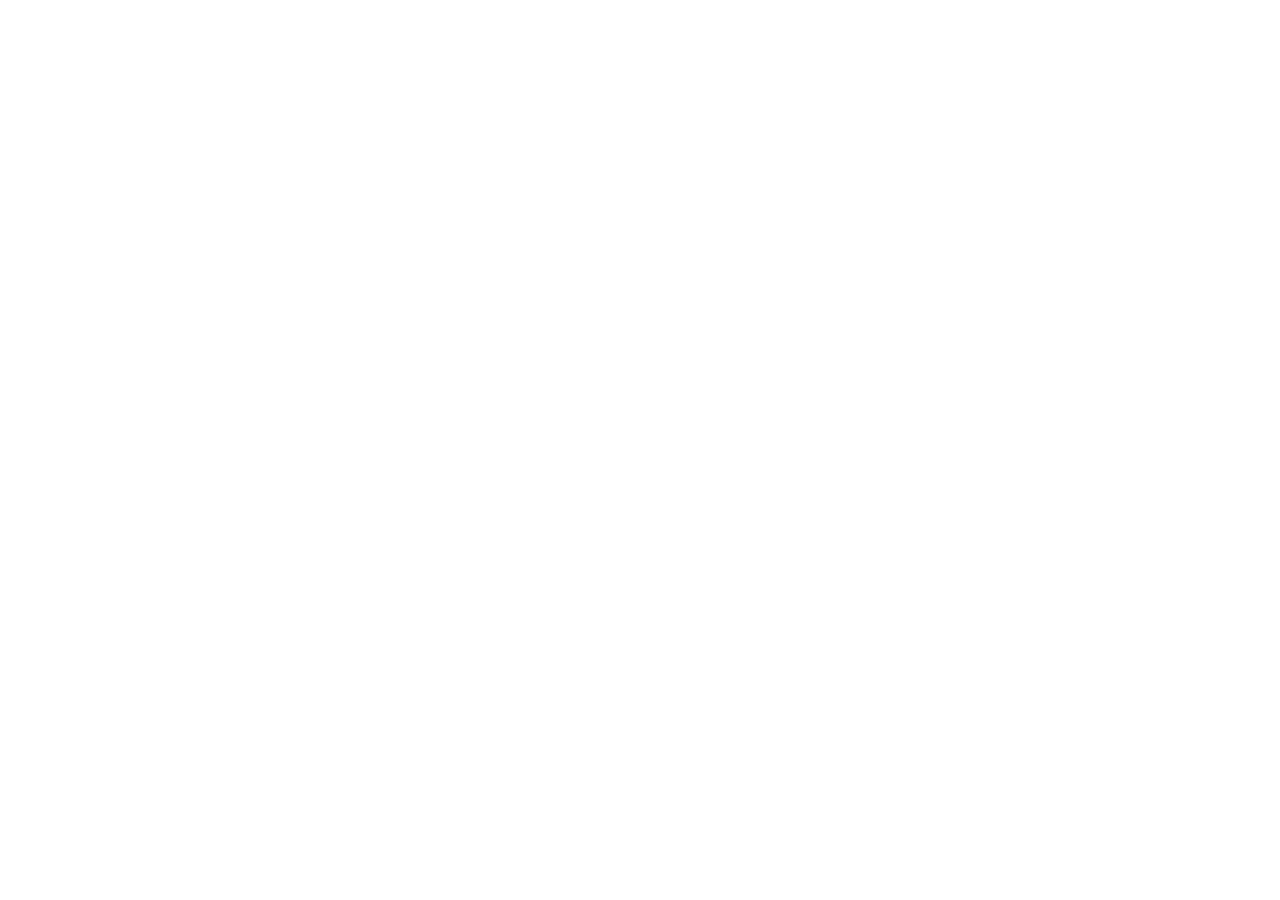
==== bobCatSS.html @ 3bbb3f69 "elkezdés, live share megcsinálása" ====
<!DOCTYPE html>
<html lang="hu">
<head>
    <meta charset="UTF-8">
    <meta name="viewport" content="width=device-width, initial-scale=1.0">
    <title>Soul Riders official</title>
</head>
<body>

    
    
</body>
</html>
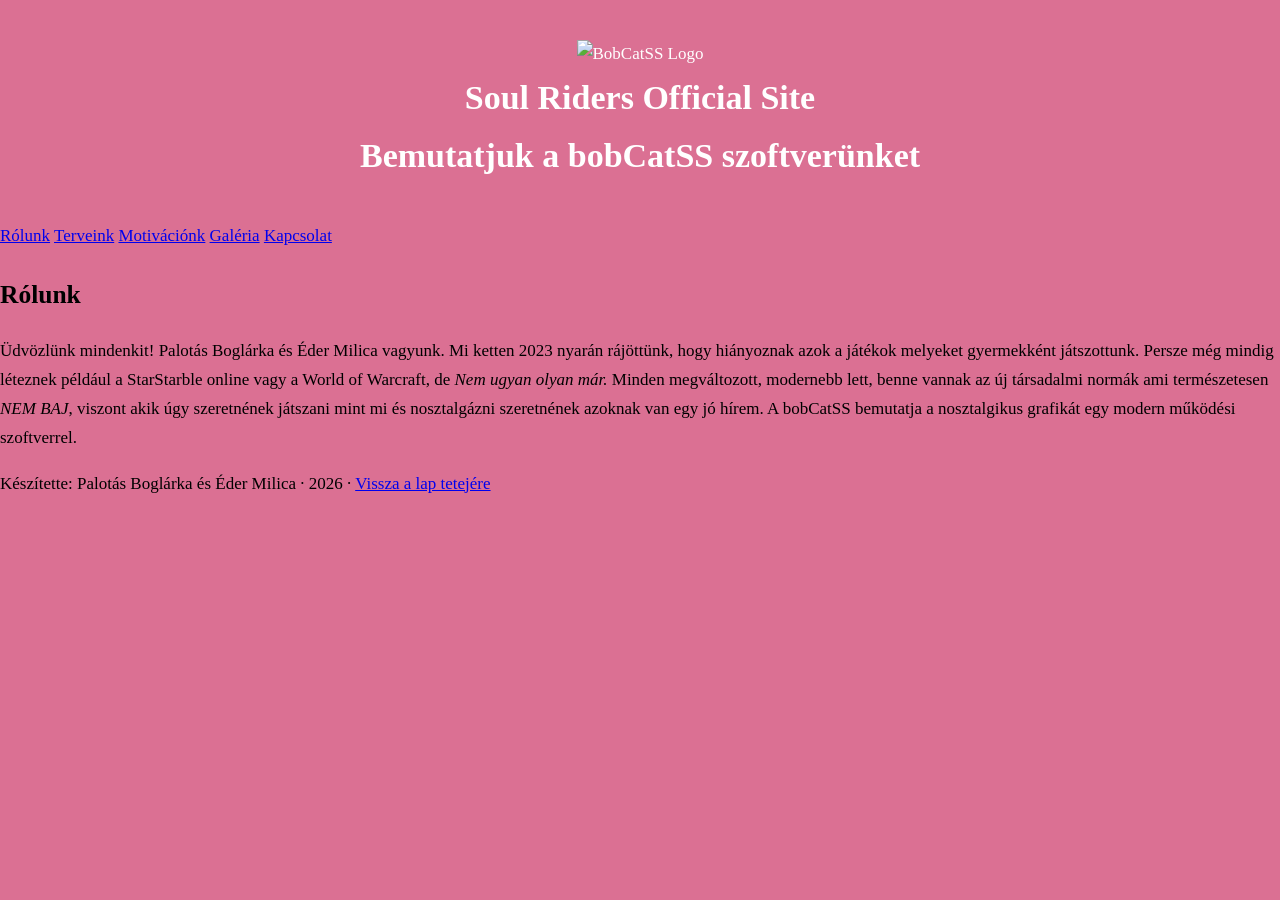
==== commit d335316b: "html elkezdes css allitgatasok" ====
--- a/bobCatSS.html
+++ b/bobCatSS.html
@@ -4,10 +4,47 @@
     <meta charset="UTF-8">
     <meta name="viewport" content="width=device-width, initial-scale=1.0">
     <title>Soul Riders official</title>
+    <link rel="stylesheet" href="bobCatSS.css">
 </head>
 <body>
+<div class="fejlec" id="tetejere">
+    <img src="bobcat.png" alt="BobCatSS Logo" class="logo">
+    <h1>Soul Riders Official Site <br>
+    Bemutatjuk a bobCatSS szoftverünket</h1>
+</div>
 
-    
-    
+<div class="menu">
+  <a href="#rolunk">Rólunk</a>
+  <a href="#terveink">Terveink</a>
+  <a href="#motivacionk">Motivációnk</a>
+  <a href="#Galéria">Galéria</a>
+  <a href="#kapcsolat">Kapcsolat</a>
+</div>
+
+<div class="tartalom">
+    <div class="doboz" id="rolunk">
+        <h2>Rólunk</h2>
+        <p>Üdvözlünk mindenkit! Palotás Boglárka és Éder Milica vagyunk.
+        Mi ketten 2023 nyarán rájöttünk, hogy hiányoznak azok a játékok melyeket gyermekként játszottunk.
+        Persze még mindig léteznek például a StarStarble online vagy a World of Warcraft, de <i>Nem ugyan olyan már.</i>
+        Minden megváltozott, modernebb lett, benne vannak az új társadalmi normák ami természetesen <i>NEM BAJ</i>, 
+        viszont akik úgy szeretnének játszani mint mi és nosztalgázni szeretnének azoknak van egy jó hírem.
+        A bobCatSS bemutatja a nosztalgikus grafikát egy modern működési szoftverrel. </p>
+
+
+
+
+
+
+        
+
+    </div>
+</div>
+  <div class="lablec">
+    <p>
+      Készítette: Palotás Boglárka és Éder Milica &middot; 2026 &middot;
+      <a href="#tetejere">Vissza a lap tetejére</a>
+    </p>
+  </div>
 </body>
 </html>
--- a/bobCatSS.css
+++ b/bobCatSS.css
@@ -0,0 +1,35 @@
+body {
+  margin: 0;                          /* a böngésző alapértelmezett margóját nullázzuk */
+  background-color: palevioletred/* HÁTTÉRSZÍN */;
+  color: black/* SZÖVEGSZÍN */;
+  font-family: 'Times New Roman', Times, serif/* BETŰTÍPUS-LISTA */;
+  font-size: 17px;
+  line-height: 1.7;                /* sortávolság: a betűméret 1,7-szerese */
+}
+
+.fejlec {
+  background-color: /* FŐSZÍN */;
+  color: #ffffff;                  /* fehér szöveg a sötét háttéren */
+  padding: 40px 20px 32px;         /* belső térköz: fent / oldalt / lent */
+  text-align: center;             /* középre igazít mindent, ami benne van */
+}
+
+.profilkep {
+  width: 150px;
+  height: 150px;
+  border: 5px solid #ffffff;       /* vastagság stílus szín */
+  border-radius: 50%;             /* 50% = tökéletes kör */
+  margin-bottom: 14px;
+}
+
+.fejlec h1 {                        /* leszármazott szelektor:
+                                          csak a fejlécben lévő h1 */
+  margin: 0 0 6px;
+  font-size: /* 30px és 36px között */;
+}
+
+.motto {
+  margin: 0;
+  color: /* halvány szín, ami illik a fejléchez */;
+  font-style: italic;
+}
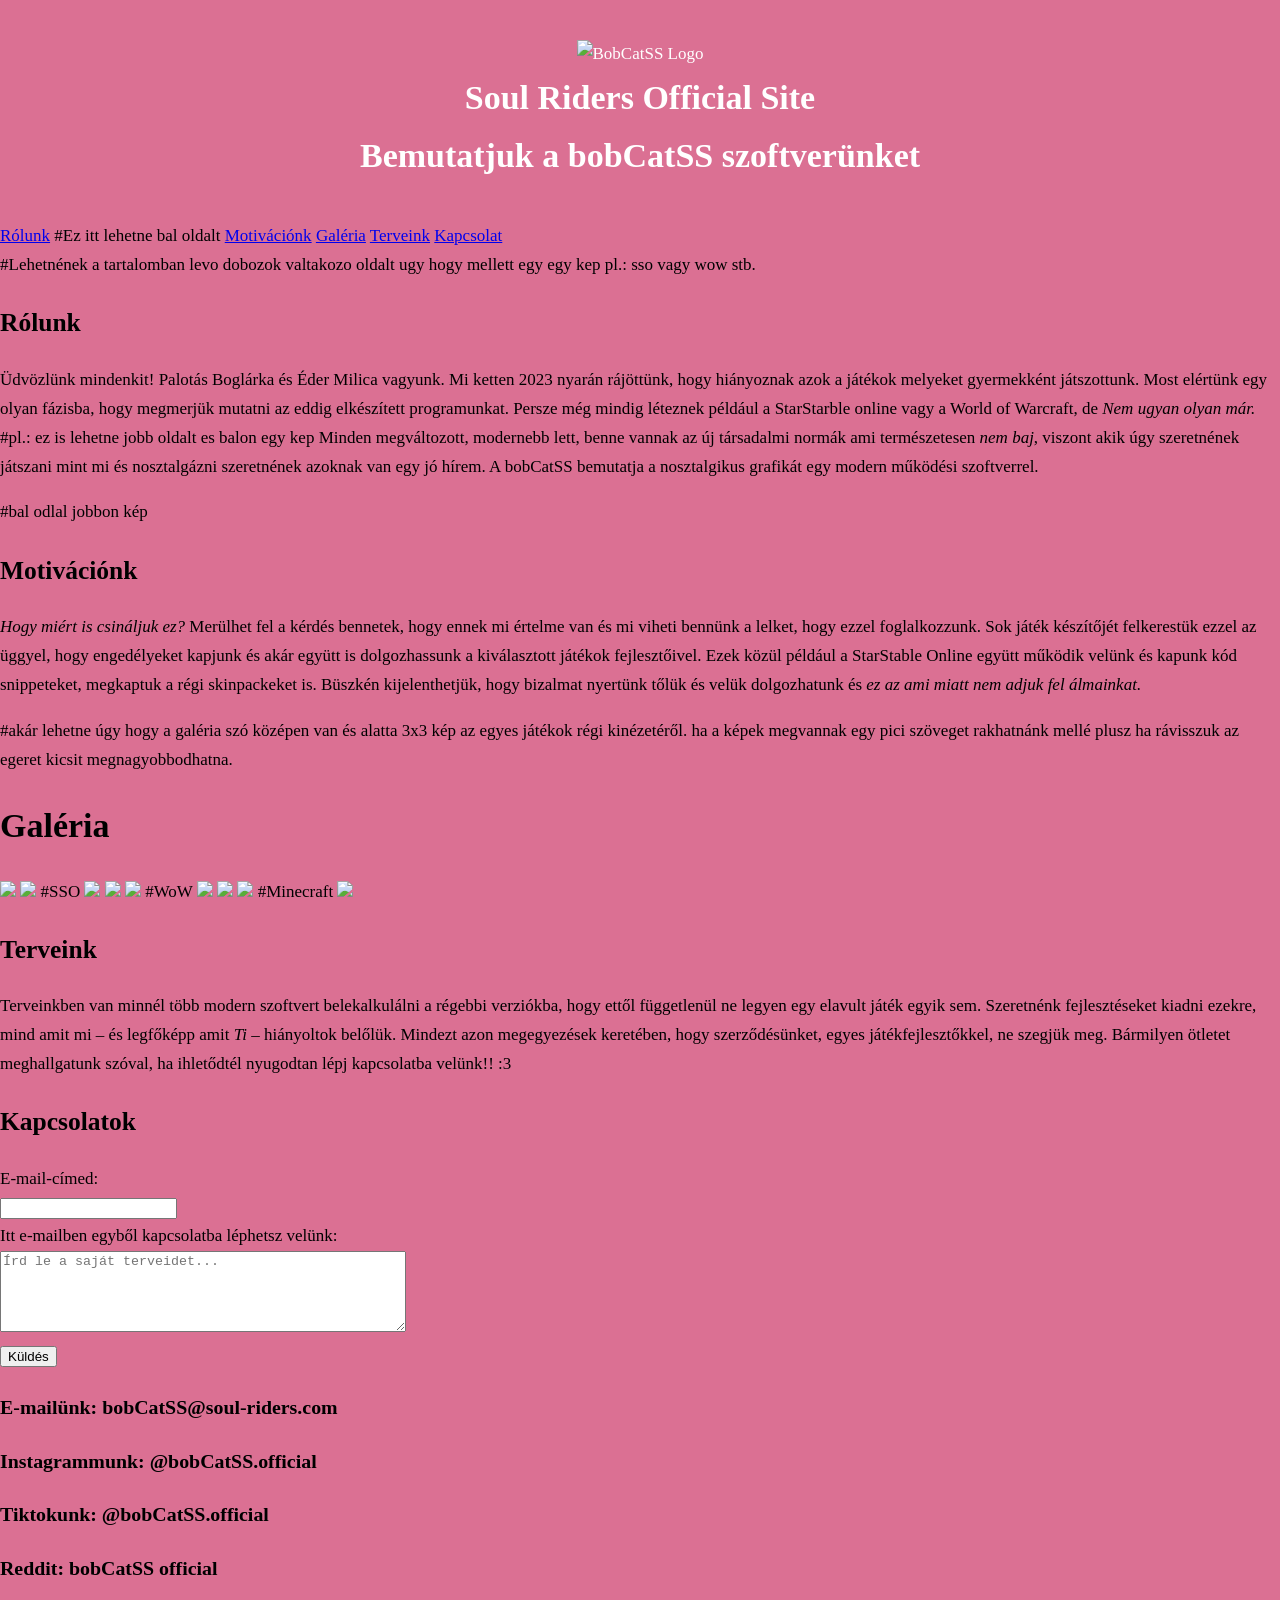
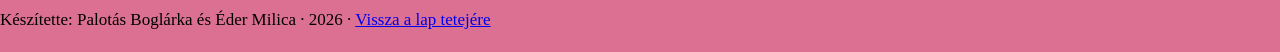
==== commit 9ede1457: "html elkészítése css szamara gondolatok commentkent" ====
--- a/bobCatSS.html
+++ b/bobCatSS.html
@@ -14,31 +14,91 @@
 </div>
 
 <div class="menu">
-  <a href="#rolunk">Rólunk</a>
-  <a href="#terveink">Terveink</a>
+  <a href="#rolunk">Rólunk</a>             #Ez itt lehetne bal oldalt
   <a href="#motivacionk">Motivációnk</a>
-  <a href="#Galéria">Galéria</a>
+  <a href="#galeria">Galéria</a>
+  <a href="#terveink">Terveink</a> 
   <a href="#kapcsolat">Kapcsolat</a>
 </div>
 
+
+#Lehetnének a tartalomban levo dobozok valtakozo oldalt ugy hogy mellett egy egy kep pl.: sso vagy wow stb.
+
+
 <div class="tartalom">
     <div class="doboz" id="rolunk">
-        <h2>Rólunk</h2>
-        <p>Üdvözlünk mindenkit! Palotás Boglárka és Éder Milica vagyunk.
-        Mi ketten 2023 nyarán rájöttünk, hogy hiányoznak azok a játékok melyeket gyermekként játszottunk.
-        Persze még mindig léteznek például a StarStarble online vagy a World of Warcraft, de <i>Nem ugyan olyan már.</i>
-        Minden megváltozott, modernebb lett, benne vannak az új társadalmi normák ami természetesen <i>NEM BAJ</i>, 
+      <h2>Rólunk</h2>
+      <p>
+        Üdvözlünk mindenkit! Palotás Boglárka és Éder Milica vagyunk.
+        Mi ketten 2023 nyarán rájöttünk, hogy hiányoznak azok a játékok melyeket gyermekként játszottunk. 
+        Most elértünk egy olyan fázisba, hogy megmerjük mutatni az eddig elkészített programunkat.
+        Persze még mindig léteznek például a StarStarble online vagy a World of Warcraft, de <i>Nem ugyan olyan már.</i>    #pl.: ez is lehetne jobb oldalt es balon egy kep
+        Minden megváltozott, modernebb lett, benne vannak az új társadalmi normák ami természetesen <i>nem baj</i>, 
         viszont akik úgy szeretnének játszani mint mi és nosztalgázni szeretnének azoknak van egy jó hírem.
-        A bobCatSS bemutatja a nosztalgikus grafikát egy modern működési szoftverrel. </p>
+        A bobCatSS bemutatja a nosztalgikus grafikát egy modern működési szoftverrel. 
+      </p>
+    </div>
 
+    <div class="doboz" id="motivacionk">    #bal odlal jobbon kép
+      <h2>Motivációnk</h2>
+      <p>
+        <i>Hogy miért is csináljuk ez?</i>
+        Merülhet fel a kérdés bennetek, hogy ennek mi értelme van és mi viheti bennünk a lelket, hogy ezzel foglalkozzunk.
+        Sok játék készítőjét felkerestük ezzel az üggyel, hogy engedélyeket kapjunk és akár együtt is dolgozhassunk a kiválasztott játékok fejlesztőivel.
+        Ezek közül például a StarStable Online együtt működik velünk és kapunk kód snippeteket, megkaptuk a régi skinpackeket is. 
+        Büszkén kijelenthetjük, hogy bizalmat nyertünk tőlük és velük dolgozhatunk és <i> ez az ami miatt nem adjuk fel álmainkat.</i>
+      </p>
+    </div>
 
+    <div class="doboz" id="galeria"> #akár lehetne úgy hogy a galéria szó középen van és alatta 3x3 kép az egyes játékok régi kinézetéről.
+                                       ha a képek megvannak egy pici szöveget rakhatnánk mellé plusz ha rávisszuk az egeret kicsit megnagyobbodhatna.
+        <h1>Galéria</h1>
+        <img src=" " alt=" ">
+        <img src=" " alt=" ">   #SSO
+        <img src=" " alt=" ">
 
+        <img src=" " alt=" ">
+        <img src=" " alt=" ">  #WoW
+        <img src=" " alt=" ">
 
+        <img src=" " alt=" ">
+        <img src=" " alt=" ">  #Minecraft
+        <img src=" " alt=" ">
+    </div>
 
+    <div class="doboz" id="terveink">
+      <h2>Terveink</h2>
+      <p>
+        Terveinkben van minnél több modern szoftvert belekalkulálni a régebbi verziókba, hogy ettől függetlenül ne legyen egy elavult játék egyik sem.
+        Szeretnénk fejlesztéseket kiadni ezekre, mind amit mi &ndash; és legfőképp amit <i>Ti</i> &ndash; hiányoltok belőlük.
+        Mindezt azon megegyezések keretében, hogy szerződésünket, egyes játékfejlesztőkkel, ne szegjük meg. 
+        Bármilyen ötletet meghallgatunk szóval, ha ihletődtél nyugodtan lépj kapcsolatba velünk!! :3
+      </p>
+    </div>
 
-        
+    <div class="doboz" id="kapcsolat">
+      <h2>Kapcsolatok</h2>
+       <form action="uzenet.php" method="post">
+  <div>
+    <label for="email">E-mail-címed:</label><br>
+    <input type="email" id="email" name="email" required>
+  </div>
+  <div>
+    <label for="uz">Itt e-mailben egyből kapcsolatba léphetsz velünk:</label><br>
+    <textarea id="uz" name="uzenet" rows="5" maxlength="2000" required
+      placeholder="Írd le a saját terveidet..."
+      style="width:100%; max-width:400px;"></textarea>
+  </div>
 
+  <input type="text" name="weboldal" style="display:none" tabindex="-1" autocomplete="off">
+  <button type="submit">Küldés</button>
+</form>
+      <h3>E-mailünk: bobCatSS@soul-riders.com</h3>
+      <h3>Instagrammunk: @bobCatSS.official </h3>
+      <h3>Tiktokunk: @bobCatSS.official </h3>
+      <h3>Reddit: bobCatSS official  </h3>
     </div>
+
 </div>
   <div class="lablec">
     <p>
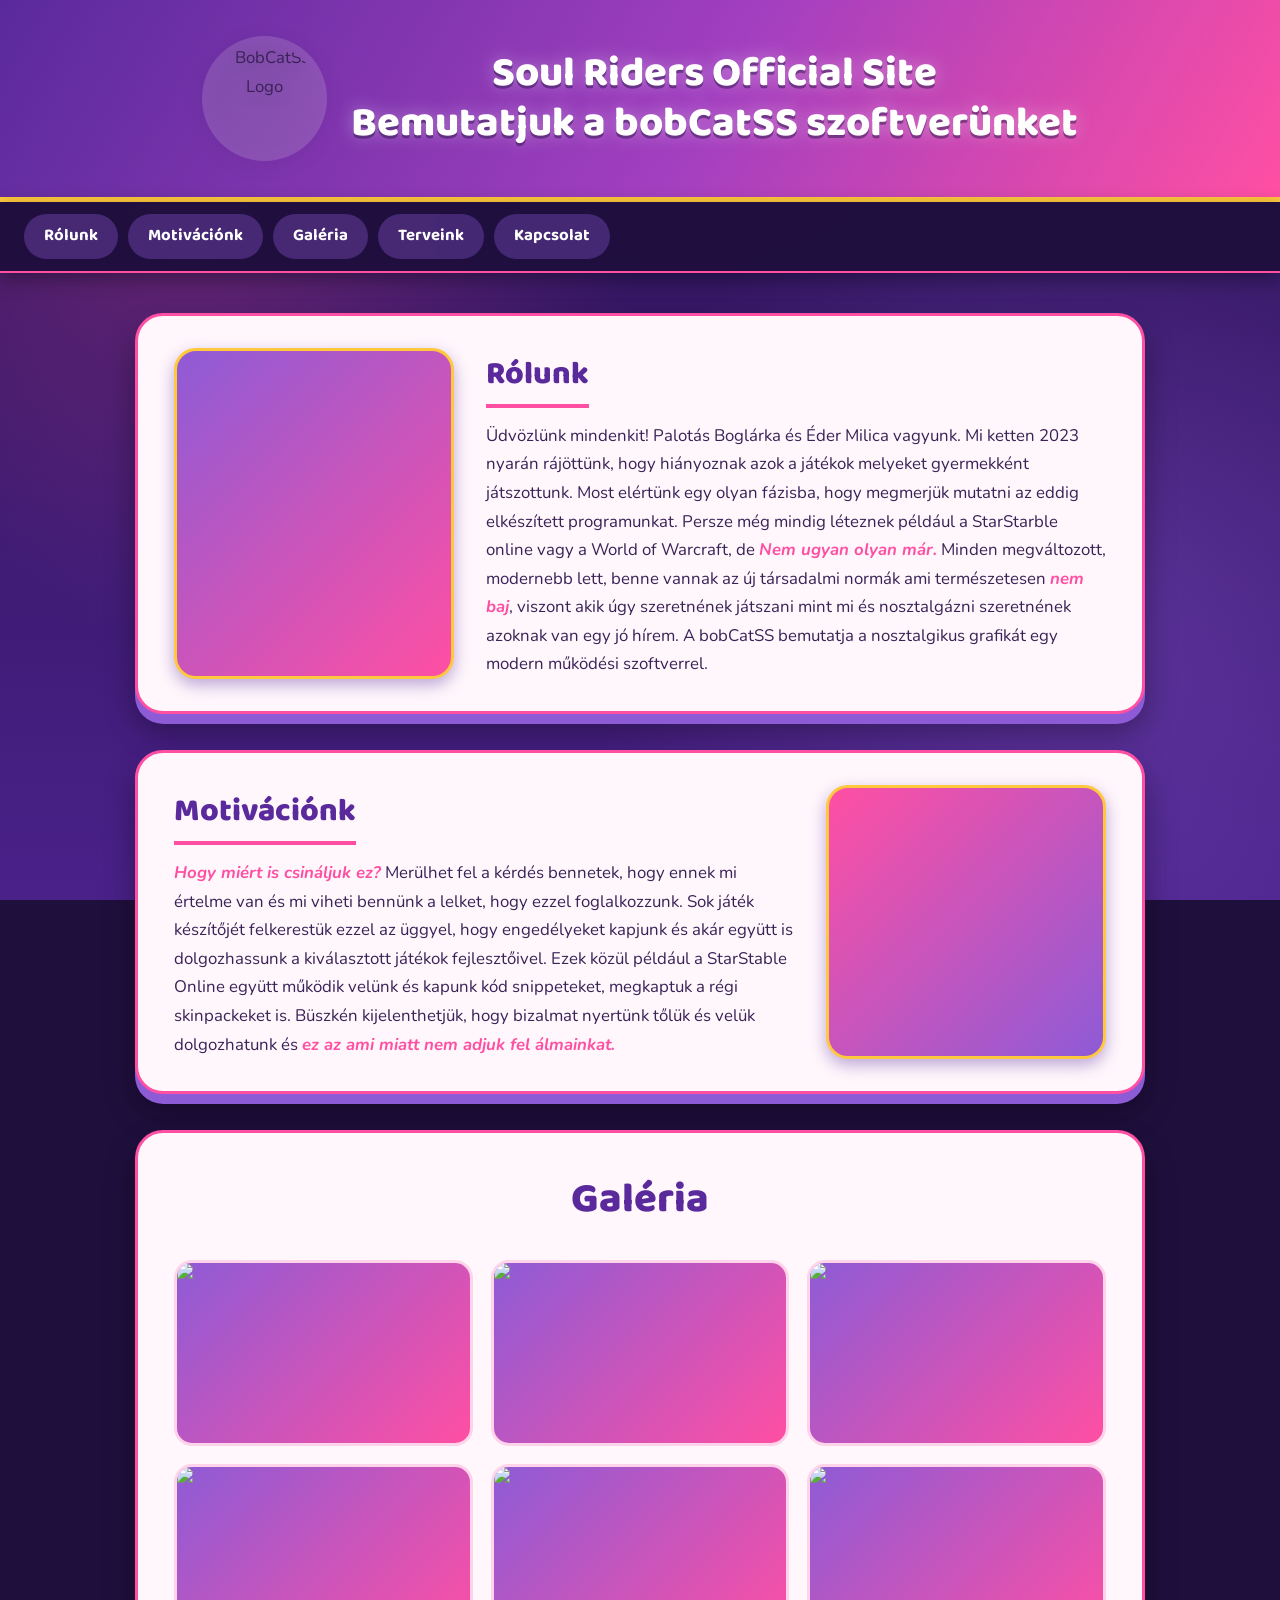
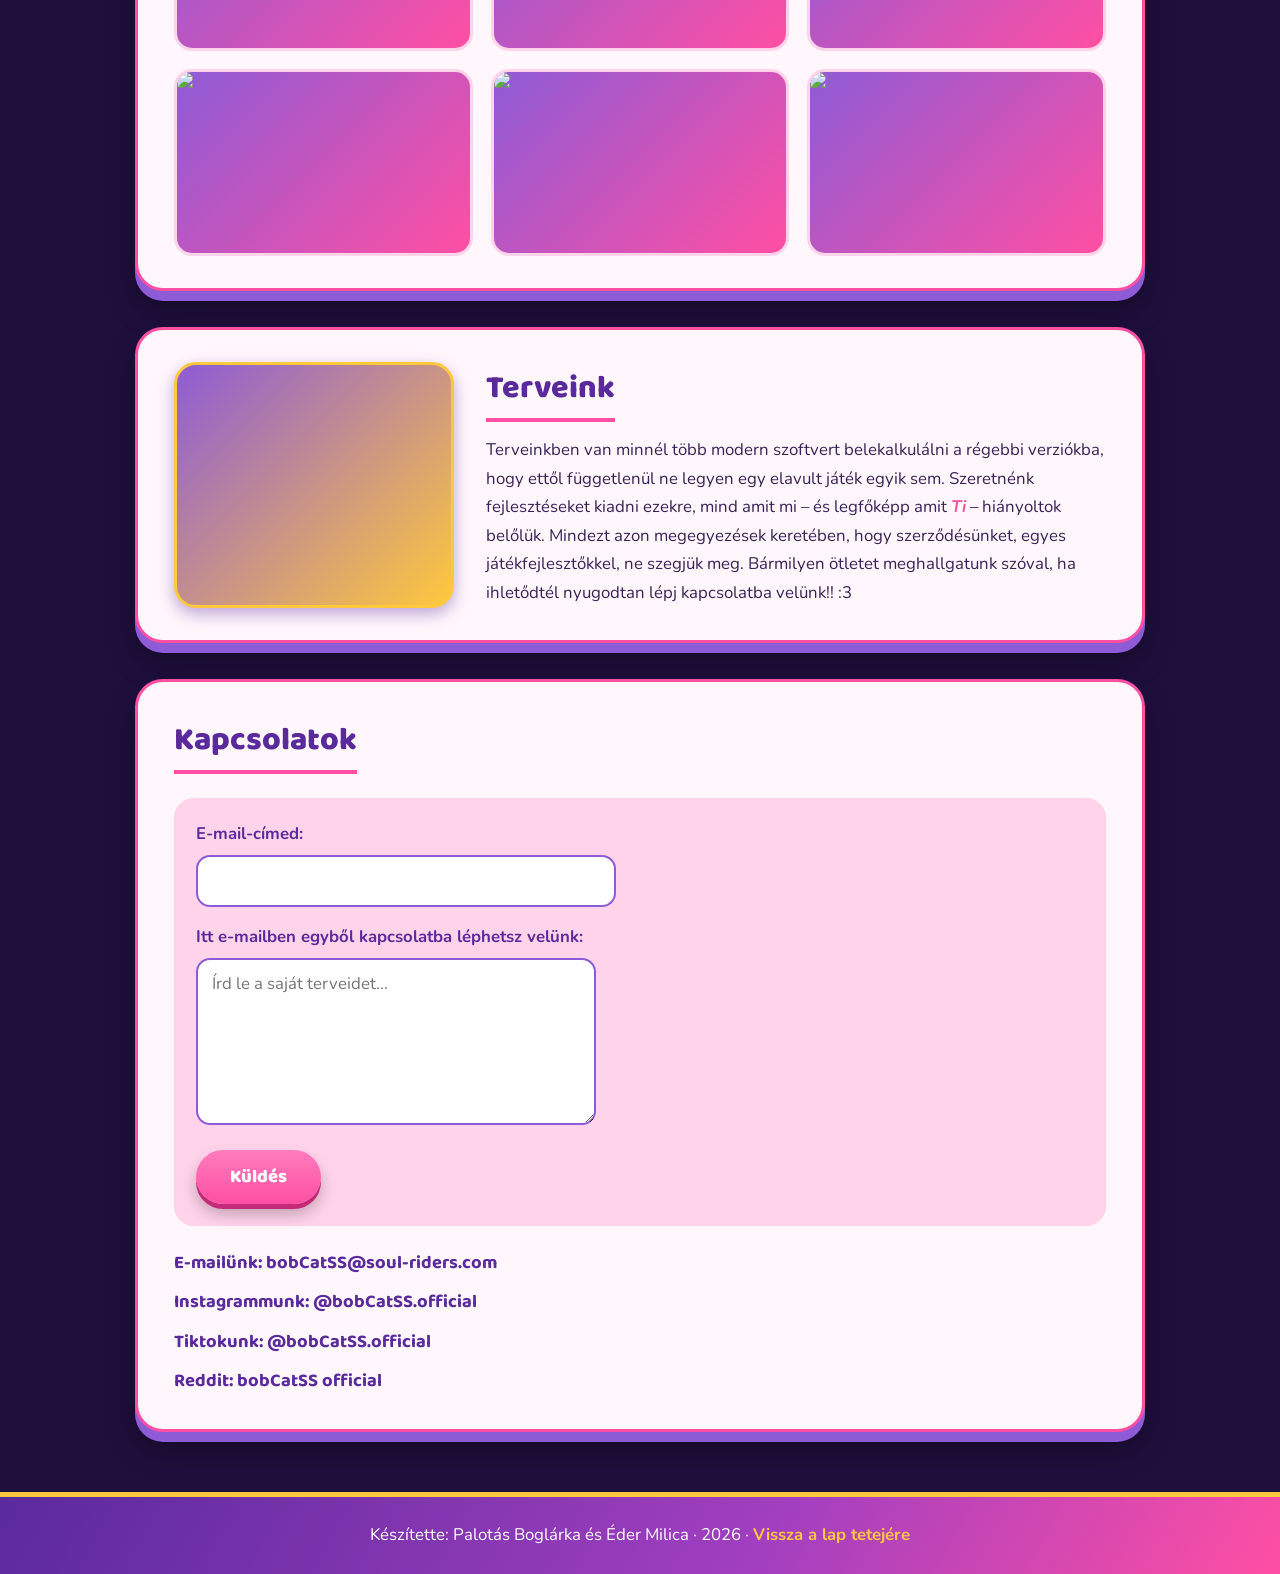
==== commit 291ab73d: "logo hozza adasa" ====
--- a/bobCatSS.html
+++ b/bobCatSS.html
@@ -14,16 +14,12 @@
 </div>
 
 <div class="menu">
-  <a href="#rolunk">Rólunk</a>             #Ez itt lehetne bal oldalt
+  <a href="#rolunk">Rólunk</a>             
   <a href="#motivacionk">Motivációnk</a>
   <a href="#galeria">Galéria</a>
   <a href="#terveink">Terveink</a> 
   <a href="#kapcsolat">Kapcsolat</a>
 </div>
-
-
-#Lehetnének a tartalomban levo dobozok valtakozo oldalt ugy hogy mellett egy egy kep pl.: sso vagy wow stb.
-
 
 <div class="tartalom">
     <div class="doboz" id="rolunk">
@@ -32,14 +28,14 @@
         Üdvözlünk mindenkit! Palotás Boglárka és Éder Milica vagyunk.
         Mi ketten 2023 nyarán rájöttünk, hogy hiányoznak azok a játékok melyeket gyermekként játszottunk. 
         Most elértünk egy olyan fázisba, hogy megmerjük mutatni az eddig elkészített programunkat.
-        Persze még mindig léteznek például a StarStarble online vagy a World of Warcraft, de <i>Nem ugyan olyan már.</i>    #pl.: ez is lehetne jobb oldalt es balon egy kep
+        Persze még mindig léteznek például a StarStarble online vagy a World of Warcraft, de <i>Nem ugyan olyan már.</i>    
         Minden megváltozott, modernebb lett, benne vannak az új társadalmi normák ami természetesen <i>nem baj</i>, 
         viszont akik úgy szeretnének játszani mint mi és nosztalgázni szeretnének azoknak van egy jó hírem.
         A bobCatSS bemutatja a nosztalgikus grafikát egy modern működési szoftverrel. 
       </p>
     </div>
 
-    <div class="doboz" id="motivacionk">    #bal odlal jobbon kép
+    <div class="doboz" id="motivacionk">    
       <h2>Motivációnk</h2>
       <p>
         <i>Hogy miért is csináljuk ez?</i>
@@ -50,19 +46,18 @@
       </p>
     </div>
 
-    <div class="doboz" id="galeria"> #akár lehetne úgy hogy a galéria szó középen van és alatta 3x3 kép az egyes játékok régi kinézetéről.
-                                       ha a képek megvannak egy pici szöveget rakhatnánk mellé plusz ha rávisszuk az egeret kicsit megnagyobbodhatna.
+    <div class="doboz" id="galeria"> 
         <h1>Galéria</h1>
         <img src=" " alt=" ">
-        <img src=" " alt=" ">   #SSO
+        <img src=" " alt=" ">   
         <img src=" " alt=" ">
 
         <img src=" " alt=" ">
-        <img src=" " alt=" ">  #WoW
+        <img src=" " alt=" ">  
         <img src=" " alt=" ">
 
         <img src=" " alt=" ">
-        <img src=" " alt=" ">  #Minecraft
+        <img src=" " alt=" ">  
         <img src=" " alt=" ">
     </div>
 
@@ -107,4 +102,4 @@
     </p>
   </div>
 </body>
-</html>+</html>
--- a/bobCatSS.css
+++ b/bobCatSS.css
@@ -1,35 +1,422 @@
+@import url("https://fonts.googleapis.com/css2?family=Baloo+2:wght@500;700;800&family=Nunito:wght@400;600;700&display=swap");
+
+/* ---------- Színek ---------- */
+:root {
+  --mely-lila: #1f0f3d;
+  --lila: #5a2a9c;
+  --vilagos-lila: #8e5bd6;
+  --rozsaszin: #ff4fa3;
+  --vilagos-rozsaszin: #ffd3ea;
+  --arany: #ffc83d;
+  --kartya: #fff7fc;
+  --szoveg: #3a2257;
+}
+
+* {
+  box-sizing: border-box;
+}
+
+html {
+  scroll-behavior: smooth;
+  scroll-padding-top: 80px;
+}
+
 body {
-  margin: 0;                          /* a böngésző alapértelmezett margóját nullázzuk */
-  background-color: palevioletred/* HÁTTÉRSZÍN */;
-  color: black/* SZÖVEGSZÍN */;
-  font-family: 'Times New Roman', Times, serif/* BETŰTÍPUS-LISTA */;
-  font-size: 17px;
-  line-height: 1.7;                /* sortávolság: a betűméret 1,7-szerese */
-}
-
+  margin: 0;
+  font-family: "Nunito", "Segoe UI", sans-serif;
+  font-size: 1.05rem;
+  line-height: 1.7;
+  color: var(--szoveg);
+  background-color: var(--mely-lila);
+  background-image:
+    radial-gradient(circle at 15% 20%, rgba(255, 79, 163, 0.25) 0, transparent 35%),
+    radial-gradient(circle at 85% 70%, rgba(142, 91, 214, 0.35) 0, transparent 40%),
+    linear-gradient(180deg, #2a1252 0%, #4a2189 100%);
+  background-attachment: fixed;
+}
+
+/* ---------- Fejléc ---------- */
 .fejlec {
-  background-color: /* FŐSZÍN */;
-  color: #ffffff;                  /* fehér szöveg a sötét háttéren */
-  padding: 40px 20px 32px;         /* belső térköz: fent / oldalt / lent */
-  text-align: center;             /* középre igazít mindent, ami benne van */
-}
-
-.profilkep {
-  width: 150px;
-  height: 150px;
-  border: 5px solid #ffffff;       /* vastagság stílus szín */
-  border-radius: 50%;             /* 50% = tökéletes kör */
-  margin-bottom: 14px;
-}
-
-.fejlec h1 {                        /* leszármazott szelektor:
-                                          csak a fejlécben lévő h1 */
+  display: flex;
+  align-items: center;
+  justify-content: center;
+  gap: 24px;
+  padding: 36px 20px;
+  text-align: center;
+  background: linear-gradient(120deg, var(--lila) 0%, #a23fc0 55%, var(--rozsaszin) 100%);
+  border-bottom: 5px solid var(--arany);
+}
+
+.logo {
+  width: 125px;
+  height: 125px;
+  object-fit: contain;
+  border-radius: 50%;
+  background: rgba(255, 255, 255, 0.15);
+  padding: 8px;
+  filter: drop-shadow(0 4px 10px rgba(0, 0, 0, 0.35));
+}
+
+.fejlec h1 {
+  margin: 0;
+  font-family: "Baloo 2", cursive;
+  font-weight: 800;
+  font-size: clamp(1.5rem, 4vw, 2.6rem);
+  line-height: 1.2;
+  color: #fff;
+  text-shadow: 0 3px 0 rgba(31, 15, 61, 0.45), 0 0 18px rgba(255, 255, 255, 0.35);
+}
+
+/* ---------- Menü (bal oldalra igazítva) ---------- */
+.menu {
+  position: sticky;
+  top: 0;
+  z-index: 50;
+  display: flex;
+  flex-wrap: wrap;
+  justify-content: flex-start;
+  gap: 10px;
+  padding: 12px 24px;
+  background: rgba(31, 15, 61, 0.96);
+  border-bottom: 2px solid var(--rozsaszin);
+  box-shadow: 0 6px 18px rgba(0, 0, 0, 0.35);
+}
+
+.menu a {
+  padding: 8px 20px;
+  font-family: "Baloo 2", cursive;
+  font-weight: 700;
+  font-size: 1.05rem;
+  color: #fff;
+  text-decoration: none;
+  border-radius: 999px;
+  background: rgba(142, 91, 214, 0.35);
+  transition: background 0.2s, transform 0.2s, color 0.2s;
+}
+
+.menu a:hover,
+.menu a:focus-visible {
+  background: var(--rozsaszin);
+  color: #fff;
+  transform: translateY(-2px);
+  outline: none;
+}
+
+/* ---------- Tartalom ---------- */
+.tartalom {
+  max-width: 1050px;
+  margin: 0 auto;
+  padding: 40px 20px 20px;
+  display: flex;
+  flex-direction: column;
+  gap: 36px;
+}
+
+.doboz {
+  background: var(--kartya);
+  border: 3px solid var(--rozsaszin);
+  border-radius: 28px;
+  padding: 32px 36px;
+  box-shadow: 0 10px 0 var(--vilagos-lila), 0 18px 30px rgba(0, 0, 0, 0.35);
+}
+
+.doboz h1,
+.doboz h2 {
+  margin: 0 0 14px;
+  font-family: "Baloo 2", cursive;
+  font-weight: 800;
+  color: var(--lila);
+}
+
+.doboz h2 {
+  font-size: 2rem;
+  display: inline-block;
+  border-bottom: 4px solid var(--rozsaszin);
+  padding-bottom: 2px;
+}
+
+.doboz p {
+  margin: 0;
+}
+
+.doboz i {
+  color: var(--rozsaszin);
+  font-weight: 700;
+}
+
+/* ---------- Váltakozó oldalú dobozok képpel ----------
+   A képek a CSS-ből jönnek (háttérkép), a fájlneveket átírhatod a sajátjaidra.
+   Rólunk: kép bal oldalt, Motivációnk: kép jobb oldalt, Terveink: kép bal oldalt. */
+#rolunk,
+#motivacionk,
+#terveink {
+  display: grid;
+  grid-template-columns: 1fr 280px;
+  column-gap: 32px;
+  align-items: center;
+}
+
+#rolunk,
+#terveink {
+  grid-template-columns: 280px 1fr;
+}
+
+#rolunk::before,
+#motivacionk::after,
+#terveink::before {
+  content: "";
+  grid-row: 1 / span 2;
+  align-self: stretch;
+  min-height: 240px;
+  border-radius: 22px;
+  border: 3px solid var(--arany);
+  background-size: cover;
+  background-position: center;
+  background-color: var(--vilagos-lila);
+  box-shadow: 0 6px 16px rgba(90, 42, 156, 0.4);
+}
+
+/* kép bal oldalt */
+#rolunk::before,
+#terveink::before {
+  grid-column: 1;
+}
+
+#rolunk h2,
+#rolunk p,
+#terveink h2,
+#terveink p {
+  grid-column: 2;
+}
+
+/* kép jobb oldalt */
+#motivacionk::after {
+  grid-column: 2;
+  grid-row: 1 / span 2;
+}
+
+#motivacionk h2,
+#motivacionk p {
+  grid-column: 1;
+}
+
+#rolunk h2,
+#motivacionk h2,
+#terveink h2 {
+  justify-self: start;
+  align-self: end;
+}
+
+#rolunk p,
+#motivacionk p,
+#terveink p {
+  align-self: start;
+}
+
+/* ide írd a saját képeid nevét */
+#rolunk::before {
+  background-image: url("sso.png"), linear-gradient(135deg, var(--vilagos-lila), var(--rozsaszin));
+}
+
+#motivacionk::after {
+  background-image: url("wow.png"), linear-gradient(135deg, var(--rozsaszin), var(--vilagos-lila));
+}
+
+#terveink::before {
+  background-image: url("terveink.png"), linear-gradient(135deg, var(--vilagos-lila), var(--arany));
+}
+
+/* ---------- Galéria (cím középen, alatta 3x3 kép) ---------- */
+#galeria {
+  display: grid;
+  grid-template-columns: repeat(3, 1fr);
+  gap: 18px;
+}
+
+#galeria h1 {
+  grid-column: 1 / -1;
   margin: 0 0 6px;
-  font-size: /* 30px és 36px között */;
-}
-
-.motto {
+  text-align: center;
+  font-size: 2.6rem;
+}
+
+#galeria img {
+  display: block;
+  width: 100%;
+  aspect-ratio: 16 / 10;
+  object-fit: cover;
+  border-radius: 18px;
+  border: 3px solid var(--vilagos-rozsaszin);
+  background: linear-gradient(135deg, var(--vilagos-lila), var(--rozsaszin));
+  transition: transform 0.25s ease, box-shadow 0.25s ease, border-color 0.25s;
+}
+
+#galeria img:hover {
+  transform: scale(1.08);
+  border-color: var(--arany);
+  box-shadow: 0 10px 22px rgba(90, 42, 156, 0.5);
+  position: relative;
+  z-index: 2;
+}
+
+/* Ha a képeket <figure> + <figcaption> közé teszed, a kis szöveg is működik */
+#galeria figure {
   margin: 0;
-  color: /* halvány szín, ami illik a fejléchez */;
-  font-style: italic;
-}+  text-align: center;
+}
+
+#galeria figure img {
+  margin-bottom: 8px;
+}
+
+#galeria figcaption {
+  font-size: 0.9rem;
+  font-weight: 700;
+  color: var(--lila);
+}
+
+#galeria figure:hover img {
+  transform: scale(1.08);
+  border-color: var(--arany);
+  box-shadow: 0 10px 22px rgba(90, 42, 156, 0.5);
+}
+
+/* ---------- Kapcsolat / űrlap ---------- */
+#kapcsolat h3 {
+  margin: 8px 0 0;
+  font-family: "Baloo 2", cursive;
+  font-size: 1.15rem;
+  color: var(--lila);
+}
+
+#kapcsolat form {
+  display: flex;
+  flex-direction: column;
+  gap: 16px;
+  margin: 10px 0 22px;
+  padding: 22px;
+  border-radius: 20px;
+  background: var(--vilagos-rozsaszin);
+}
+
+#kapcsolat label {
+  font-weight: 700;
+  color: var(--lila);
+}
+
+#kapcsolat input[type="email"],
+#kapcsolat textarea {
+  width: 100%;
+  max-width: 420px;
+  margin-top: 6px;
+  padding: 10px 14px;
+  font: inherit;
+  color: var(--szoveg);
+  background: #fff;
+  border: 2px solid var(--vilagos-lila);
+  border-radius: 14px;
+}
+
+#kapcsolat input:focus,
+#kapcsolat textarea:focus {
+  outline: none;
+  border-color: var(--rozsaszin);
+  box-shadow: 0 0 0 4px rgba(255, 79, 163, 0.25);
+}
+
+button[type="submit"] {
+  align-self: flex-start;
+  padding: 12px 34px;
+  font-family: "Baloo 2", cursive;
+  font-weight: 800;
+  font-size: 1.15rem;
+  color: #fff;
+  cursor: pointer;
+  border: none;
+  border-radius: 999px;
+  background: linear-gradient(180deg, #ff7cbd 0%, var(--rozsaszin) 100%);
+  box-shadow: 0 5px 0 #c42a78, 0 10px 16px rgba(0, 0, 0, 0.25);
+  transition: transform 0.15s, box-shadow 0.15s, background 0.2s;
+}
+
+button[type="submit"]:hover {
+  transform: translateY(-2px);
+  background: linear-gradient(180deg, #ffd35e 0%, var(--arany) 100%);
+  color: var(--mely-lila);
+  box-shadow: 0 7px 0 #c9951a, 0 12px 18px rgba(0, 0, 0, 0.25);
+}
+
+button[type="submit"]:active {
+  transform: translateY(4px);
+  box-shadow: 0 1px 0 #c42a78;
+}
+
+/* ---------- Lábléc ---------- */
+.lablec {
+  margin-top: 40px;
+  padding: 24px 20px;
+  text-align: center;
+  color: #fff;
+  background: linear-gradient(120deg, var(--lila), #a23fc0 60%, var(--rozsaszin));
+  border-top: 5px solid var(--arany);
+}
+
+.lablec p {
+  margin: 0;
+}
+
+.lablec a {
+  color: var(--arany);
+  font-weight: 700;
+  text-decoration: none;
+}
+
+.lablec a:hover {
+  text-decoration: underline;
+}
+
+/* ---------- Mobil nézet ---------- */
+@media (max-width: 760px) {
+  .fejlec {
+    flex-direction: column;
+  }
+
+  .doboz {
+    padding: 24px 20px;
+  }
+
+  #rolunk,
+  #motivacionk,
+  #terveink {
+    display: block;
+  }
+
+  #rolunk::before,
+  #motivacionk::after,
+  #terveink::before {
+    display: block;
+    min-height: 200px;
+    margin: 0 0 18px;
+  }
+
+  #motivacionk::after {
+    margin: 18px 0 0;
+  }
+
+  #galeria {
+    grid-template-columns: repeat(2, 1fr);
+  }
+}
+
+@media (max-width: 480px) {
+  #galeria {
+    grid-template-columns: 1fr;
+  }
+}
+
+@media (prefers-reduced-motion: reduce) {
+  * {
+    transition: none !important;
+    scroll-behavior: auto !important;
+  }
+}
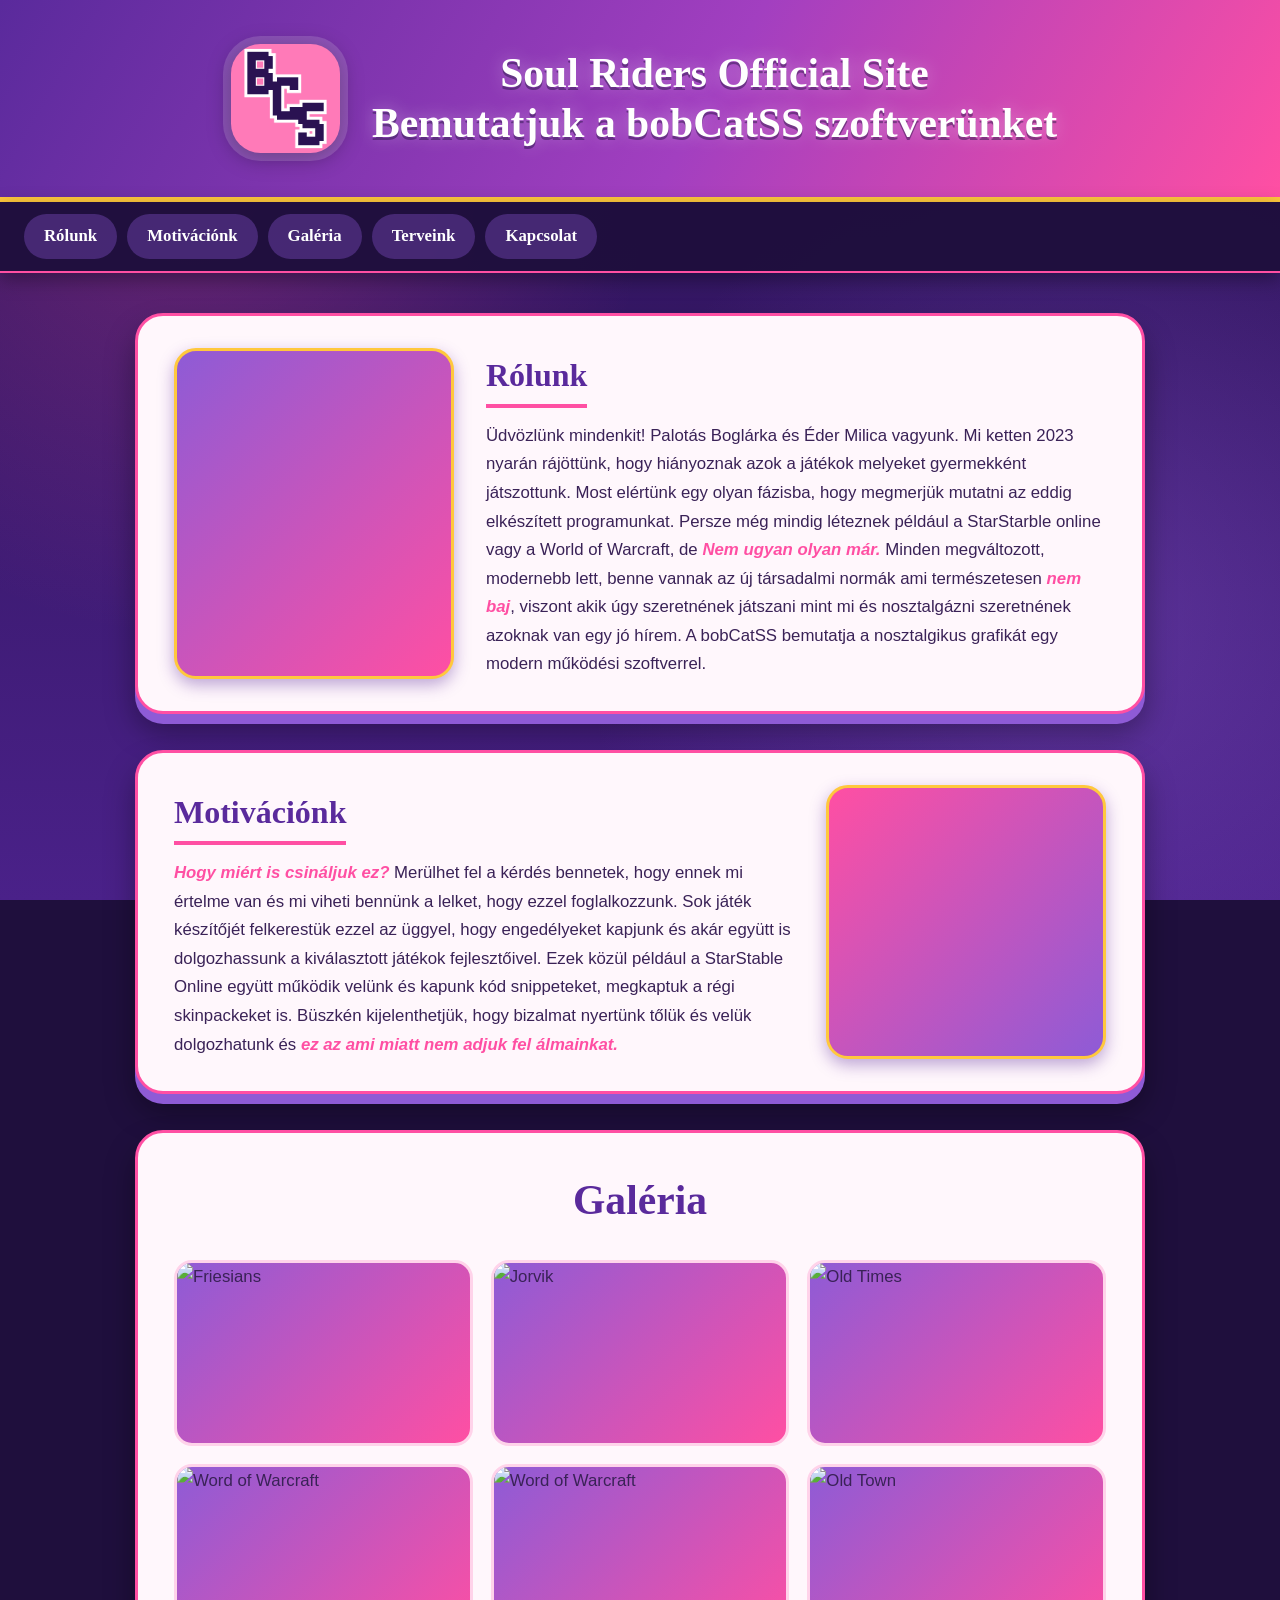
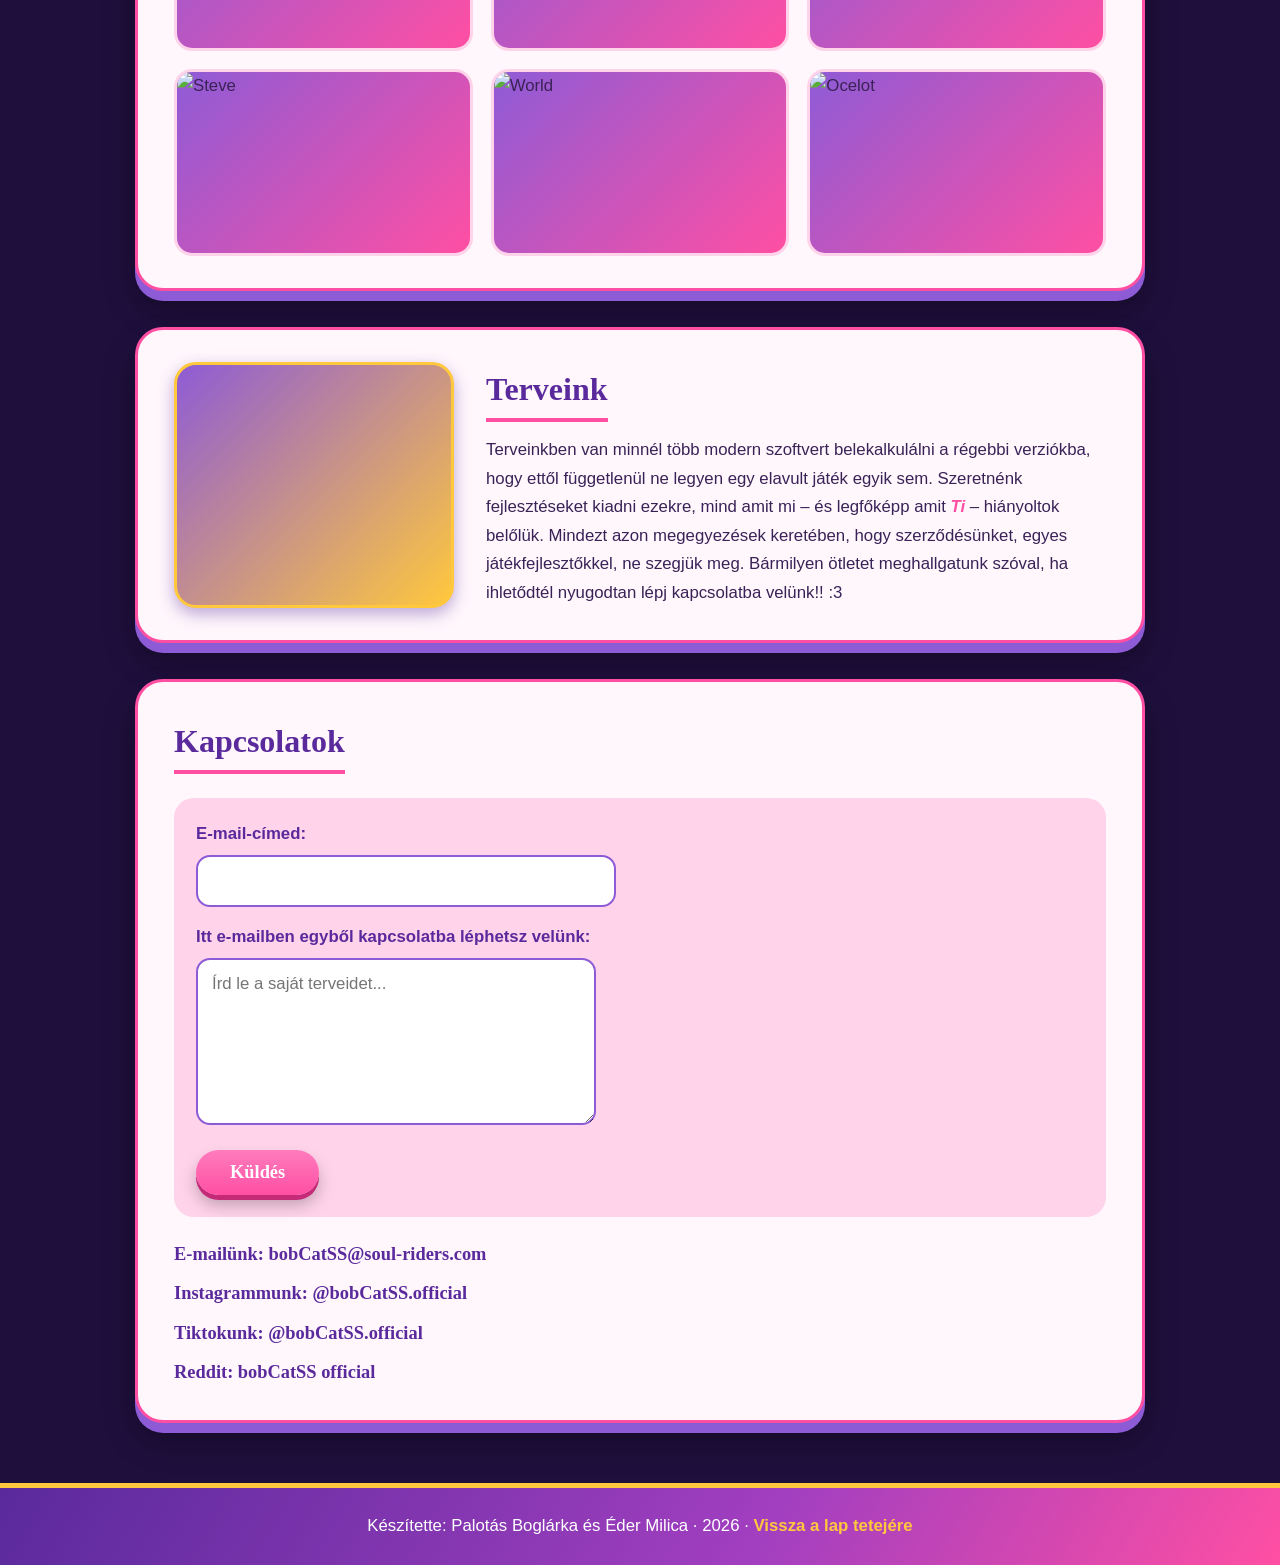
==== commit b79cb046: "HTML véglegesítése, képek hozzáadása" ====
--- a/bobCatSS.html
+++ b/bobCatSS.html
@@ -48,17 +48,17 @@
 
     <div class="doboz" id="galeria"> 
         <h1>Galéria</h1>
-        <img src=" " alt=" ">
-        <img src=" " alt=" ">   
-        <img src=" " alt=" ">
+        <img src="friesians.png" alt="Friesians">
+        <img src="jorvik.png" alt="Jorvik">   
+        <img src="oldtimes.png" alt="Old Times">
 
-        <img src=" " alt=" ">
-        <img src=" " alt=" ">  
-        <img src=" " alt=" ">
-
-        <img src=" " alt=" ">
-        <img src=" " alt=" ">  
-        <img src=" " alt=" ">
+        <img src="wowimg1.png" alt="Word of Warcraft">
+        <img src="wowimg2.png" alt="Word of Warcraft">
+        <img src="oldtown.png" alt="Old Town">  
+        
+        <img src="steve.png" alt="Steve">
+        <img src="world.png" alt="World">  
+        <img src="ocelot.png" alt="Ocelot">
     </div>
 
     <div class="doboz" id="terveink">
--- a/bobCatSS.css
+++ b/bobCatSS.css
@@ -1,5 +1,3 @@
-@import url("https://fonts.googleapis.com/css2?family=Baloo+2:wght@500;700;800&family=Nunito:wght@400;600;700&display=swap");
-
 /* ---------- Színek ---------- */
 :root {
   --mely-lila: #1f0f3d;
@@ -51,7 +49,7 @@
   width: 125px;
   height: 125px;
   object-fit: contain;
-  border-radius: 50%;
+  border-radius: 30%;
   background: rgba(255, 255, 255, 0.15);
   padding: 8px;
   filter: drop-shadow(0 4px 10px rgba(0, 0, 0, 0.35));
@@ -67,7 +65,7 @@
   text-shadow: 0 3px 0 rgba(31, 15, 61, 0.45), 0 0 18px rgba(255, 255, 255, 0.35);
 }
 
-/* ---------- Menü (bal oldalra igazítva) ---------- */
+/* ---------- Menü ---------- */
 .menu {
   position: sticky;
   top: 0;
@@ -144,9 +142,7 @@
   font-weight: 700;
 }
 
-/* ---------- Váltakozó oldalú dobozok képpel ----------
-   A képek a CSS-ből jönnek (háttérkép), a fájlneveket átírhatod a sajátjaidra.
-   Rólunk: kép bal oldalt, Motivációnk: kép jobb oldalt, Terveink: kép bal oldalt. */
+/* ---------- Váltakozó oldalú dobozok képpel ---------- */
 #rolunk,
 #motivacionk,
 #terveink {
@@ -213,20 +209,20 @@
   align-self: start;
 }
 
-/* ide írd a saját képeid nevét */
+/* ---------- Képek ---------- */
 #rolunk::before {
-  background-image: url("sso.png"), linear-gradient(135deg, var(--vilagos-lila), var(--rozsaszin));
+  background-image: url("rolunk.png"), linear-gradient(135deg, var(--vilagos-lila), var(--rozsaszin));
 }
 
 #motivacionk::after {
-  background-image: url("wow.png"), linear-gradient(135deg, var(--rozsaszin), var(--vilagos-lila));
+  background-image: url("ssologo.png"), linear-gradient(135deg, var(--rozsaszin), var(--vilagos-lila));
 }
 
 #terveink::before {
   background-image: url("terveink.png"), linear-gradient(135deg, var(--vilagos-lila), var(--arany));
 }
 
-/* ---------- Galéria (cím középen, alatta 3x3 kép) ---------- */
+/* ---------- Galéria ---------- */
 #galeria {
   display: grid;
   grid-template-columns: repeat(3, 1fr);
@@ -259,7 +255,6 @@
   z-index: 2;
 }
 
-/* Ha a képeket <figure> + <figcaption> közé teszed, a kis szöveg is működik */
 #galeria figure {
   margin: 0;
   text-align: center;
@@ -281,7 +276,7 @@
   box-shadow: 0 10px 22px rgba(90, 42, 156, 0.5);
 }
 
-/* ---------- Kapcsolat / űrlap ---------- */
+/* ---------- Kapcsolat ---------- */
 #kapcsolat h3 {
   margin: 8px 0 0;
   font-family: "Baloo 2", cursive;
